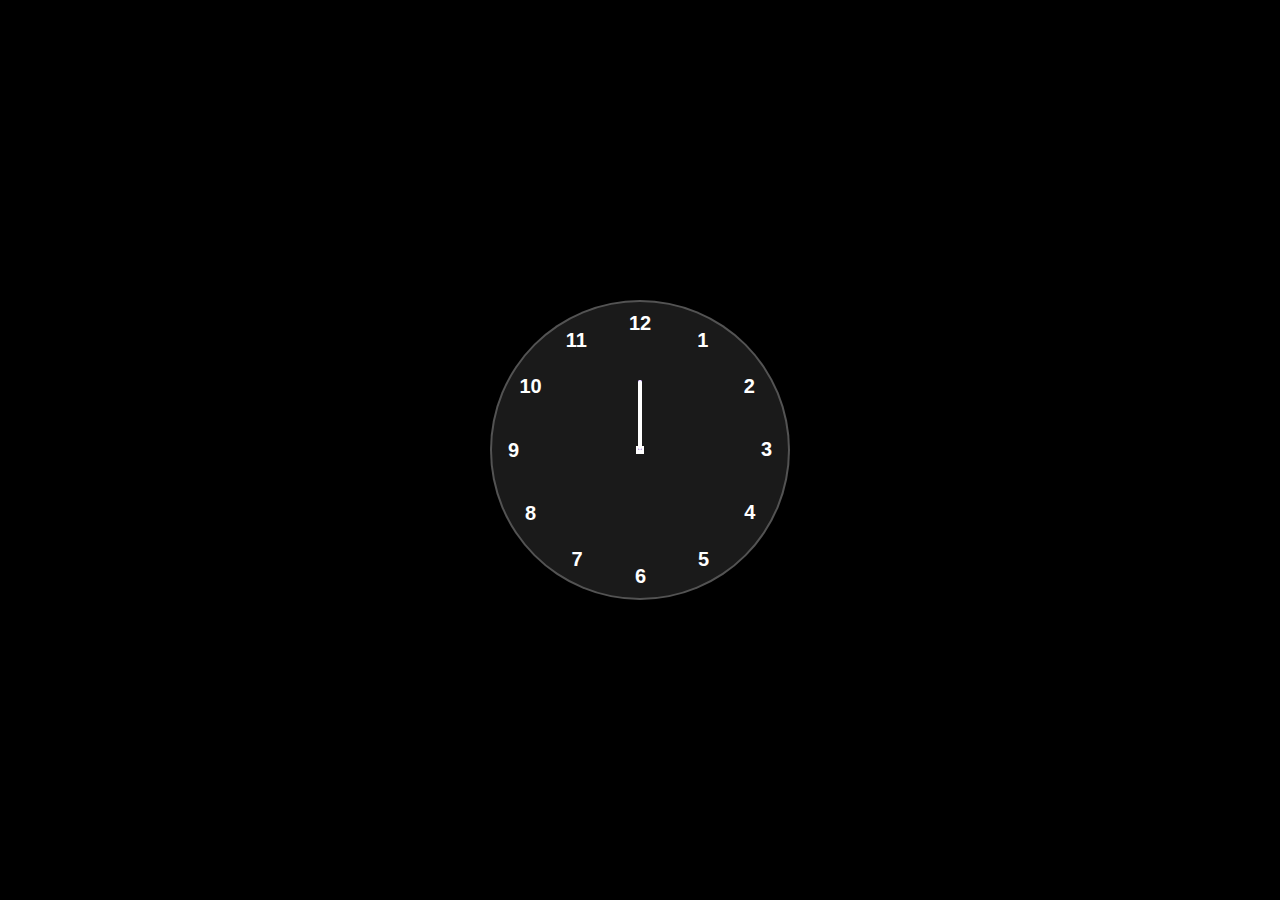
==== html/index.html @ 23a9569f "analog clock project" ====
<!DOCTYPE html>
<html>
<head>
	<title> Analog clock</title>
	<link rel="stylesheet" type="text/css" href="../css/style.css">

<script type="text/javascript" src="../js/script.js"></script>
	

</head>
<body>

<div class="container">
<div class="clock">



<div style="--clr: red" id="hour" class="hand"><i></i></div>
<div style="--clr: blue" id="min" class="hand"><i></i></div>
<div style="--clr: white" id="sec" class="hand"><i></i></div>


<span style="--i:1;"><b>1</b></span>
<span style="--i:2;"><b>2</b></span>
<span style="--i:3;"><b>3</b></span>
<span style="--i:4;"><b>4</b></span>
<span style="--i:5;"><b>5</b></span>
<span style="--i:6;"><b>6</b></span>
<span style="--i:7;"><b>7</b></span>
<span style="--i:8;"><b>8</b></span>
<span style="--i:9;"><b>9</b></span>
<span style="--i:10;"><b>10</b></span>
<span style="--i:11;"><b>11</b></span>
<span style="--i:12;"><b>12</b></span>






</div>




</div>




</body>
</html>
---- css/style.css ----
*{

	
	/*background-color: black;*/

}


*{
margin: 0;
padding: 0;
box-sizing: border-box;
font-family: sans-serif;


}

body{
display: flex;
justify-content: center;
align-items: center;
min-height: 100vh;
background-color:black;
}

.container{
	/*background-color: black;*/

position: relative;
}

.clock{
width: 300px;
height: 300px;
color: #FFFF;
border-radius: 50%;
background-color: rgba(255, 255, 255, 0.1);
border: 2px solid rgba(255, 255, 255, 0.25);s
box-shadow: 0px 0px 30px rgba(0, 0, 0, 0.9);
display: flex;
justify-content: center;
align-items: center;



    
}

.clock span{
position: absolute;
transform: rotate(calc(30deg * var(--i)));
inset: 12px;
text-align: center;
}
.clock span b{
transform: rotate(calc(-30deg * var(--i)));
display: inline-block;
font-size: 20px;

}

.clock::before{
content: '';
position: absolute;
width: 8px;
height: 8px;
background-radius:50%;
background-color: white;
}
.hand{
position: absolute;
display: flex;
justify-content: center;
align-items: flex-end;
}


.hand i{
position: absolute;
background-color: var(--clr);
width: 4px;
height: 70px;
border-radius: 8px;
}
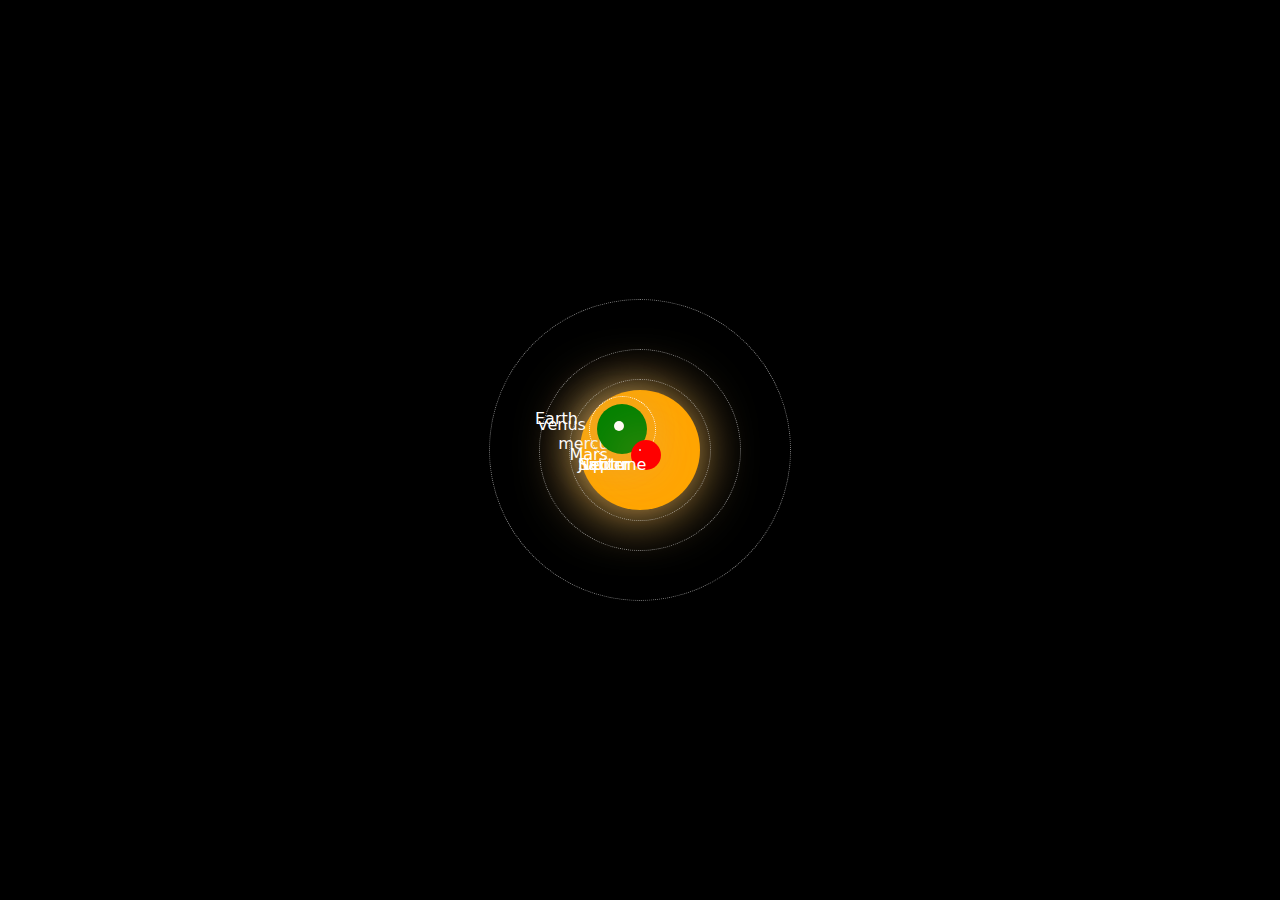
==== commit e4477f70: "make solar system" ====
--- a/html/index.html
+++ b/html/index.html
@@ -10,43 +10,81 @@
 </head>
 <body>
 
-<div class="container">
-<div class="clock">
+<div class="sun"></div>
+
+<div class="mercury-outline">
+	<div class="mercury">
+		<p>mercury</p>
+	
+
+	</div>
+
+</div>
 
 
+<div class="venus-outline-1">
+	<div class="venus">
+		<p>venus</p>
+	
 
-<div style="--clr: red" id="hour" class="hand"><i></i></div>
-<div style="--clr: blue" id="min" class="hand"><i></i></div>
-<div style="--clr: white" id="sec" class="hand"><i></i></div>
-
-
-<span style="--i:1;"><b>1</b></span>
-<span style="--i:2;"><b>2</b></span>
-<span style="--i:3;"><b>3</b></span>
-<span style="--i:4;"><b>4</b></span>
-<span style="--i:5;"><b>5</b></span>
-<span style="--i:6;"><b>6</b></span>
-<span style="--i:7;"><b>7</b></span>
-<span style="--i:8;"><b>8</b></span>
-<span style="--i:9;"><b>9</b></span>
-<span style="--i:10;"><b>10</b></span>
-<span style="--i:11;"><b>11</b></span>
-<span style="--i:12;"><b>12</b></span>
-
-
-
-
-
+	</div>
 
 </div>
 
 
 
-
+<div class="earth-outline-1">
+	<div class="earth">
+		<div class="earth-circle">
+			<div class="earth-inner"></div></div>
+		<p>Earth</p>
+	</div>
 </div>
 
 
 
 
+<div class="mars-outline-1">
+	<div class="mars">
+		<p>Mars</p>
+	
+
+	</div>
+
+</div>
+<div class="jupiter-outline-1">
+	<div class="jupiter">
+		<p>Jupiter</p>
+	
+
+	</div>
+
+</div>
+<div class="saturn-outline-1">
+	<div class="saturn">
+		<p>Saturn</p>
+	
+
+	</div>
+
+</div>
+<div class="uranus-outline-1">
+	<div class="uranus">
+		<p>Urnaus</p>
+	
+
+	</div>
+
+</div>
+
+
+<div class="neptune-outline-1">
+	<div class="neptune">
+		<p>Neptune</p>
+	
+
+	</div>
+
+</div>
 </body>
 </html>--- a/css/style.css
+++ b/css/style.css
@@ -1,84 +1,253 @@
-*{
-
-	
-	/*background-color: black;*/
-
-}
-
-
-*{
-margin: 0;
-padding: 0;
-box-sizing: border-box;
-font-family: sans-serif;
-
-
-}
+
 
 body{
-display: flex;
-justify-content: center;
-align-items: center;
-min-height: 100vh;
+     margin: 0px;
+     padding: 0px;
 background-color:black;
-}
-
-.container{
-	/*background-color: black;*/
-
+background-size: 1000%;
+
+
+
+}
+.sun{
+height: 120px;
+width: 120px;
+background-image: url(../img/sun.jpg);
+border-radius: 50%;
+background-size: cover;
+box-shadow: -4px 2px 56px #f9c05f;
+position: absolute;
+left: 50%;
+top: 50%;
+transform: translate(-50%, -50%);
+background-color: orange;
+
+
+}
+.mercury{
+
+height: 20px;
+width: 20px;
+background:#ba0b0b99;
+border-radius: 50%;
+position: absolute;
+box-shadow: -4px 2px 56px #f9c05f;
+left: 43%;
+top: 42%;
+transform: translate(-50%,-50%);
+animation: orbit2 2s linear infinite;
+}
+
+
+
+@keyframes orbit2{
+
+from{transform: rotate(0deg)translatex(70px) rotate(0deg);}
+to{transform: rotate(360deg)translatex(70px) rotate(-360deg);}
+}
+
+p{
+
+
+	color: white;
+font-family: system-ui;
+position: absolute;
+left: -62px;
+top: -11px;
+
+
+
+}
+
+.mercury-outline,.venus-outline-1,.earth-outline-1,.jupiter-outline-1,
+.saturn-outline-1,.urans-outline,.neptune-outline-1{
+ border-radius: 50%;
+border: 1px dotted #ddd9;
+position: absolute;
+top: 50%;
+left: 50%;
+transform: translate(-50%,-50%);
+}
+.mercury-outline{
+   height: 140px;
+   width: 140px;
+
+
+}
+
+
+.venus{
+
+height: 40px;
+width: 40px;
+background-image: url(../img/venus.jpg);
+background-color: pink;
+background-size: 100%;
+border-radius: 50%;
+position: absolute;
+box-shadow: -4px 2px 56px #c1aa81;
+left: 40%;
+top: 40%;
+transform: translate(-50%,-50%);
+animation: orbit3 10s linear infinite;
+}
+
+
+@keyframes orbit3{
+
+from{transform: rotate(0deg)translatex(100px) rotate(0deg);}
+to{transform: rotate(360deg)translatex(100px) rotate(-360deg);}
+}
+
+.venus-outline-1{
+   height: 200px;
+   width: 200px;
+}
+
+
+  
+
+.earth{
+       height: 50px;
+       width: 50px;
+       background-image: url(../img/earth.jpg);
+       background-color:  green ;
+       background-size: 100%;
+       border-radius: 50%;
+       position: absolute;
+       box-shadow: -4px 2px 56px ##2855d6;
+       left: 44%;
+       top: 43%;
+       transform: translate(-50%,-50%);
+       animation: orbit4 20s linear infinite;
+}
+
+@keyframes orbit4{
+
+from{transform: rotate(0deg)translatex(150px) rotate(0deg);}
+to{transform: rotate(360deg)translatex(150px) rotate(-360deg);}
+}
+
+.earth-outline-1{
+   height: 300px;
+   width: 300px;
+}
+.earth-circle{
+
+height: 65px;
+width: 65px;
+border: 1px dotted #fff;
 position: relative;
-}
-
-.clock{
-width: 300px;
-height: 300px;
-color: #FFFF;
-border-radius: 50%;
-background-color: rgba(255, 255, 255, 0.1);
-border: 2px solid rgba(255, 255, 255, 0.25);s
-box-shadow: 0px 0px 30px rgba(0, 0, 0, 0.9);
-display: flex;
-justify-content: center;
-align-items: center;
-
-
-
-    
-}
-
-.clock span{
-position: absolute;
-transform: rotate(calc(30deg * var(--i)));
-inset: 12px;
-text-align: center;
-}
-.clock span b{
-transform: rotate(calc(-30deg * var(--i)));
-display: inline-block;
-font-size: 20px;
-
-}
-
-.clock::before{
-content: '';
-position: absolute;
-width: 8px;
-height: 8px;
-background-radius:50%;
-background-color: white;
-}
-.hand{
-position: absolute;
-display: flex;
-justify-content: center;
-align-items: flex-end;
-}
-
-
-.hand i{
-position: absolute;
-background-color: var(--clr);
-width: 4px;
-height: 70px;
-border-radius: 8px;
-}+left: -8px;
+top: -8px;
+border-radius: 40px;
+}
+
+.earth-inner{
+height: 10px;
+width: 10px;
+background-color:white; 
+border-radius: 50%;
+position: absolute;
+transform: translate(-50%,-50%);
+left: 45%;
+top: 45%;
+animation: orbit5 3s linear infinite;
+}
+
+@keyframes orbit5{
+
+from{transform: rotate(0deg)translatex(33px) rotate(0deg);}
+to{transform: rotate(360deg)translatex(33px) rotate(-360deg);}
+}
+
+
+
+
+
+.mars{
+
+height: 30px;
+width: 30px;
+background-image: url(../img/mars.jpg);
+background-color: red;
+background-size: 100%;
+border-radius: 50%;
+position: absolute;
+box-shadow: -4px 2px 56px #fea535;
+left: 50.5%;
+top: 50.5%;
+transform: translate(-50%,-50%);
+animation: orbit6 30s linear infinite;
+}
+
+
+@keyframes orbit6{
+
+from{transform: rotate(0deg)translatex(185px) rotate(0deg);}
+to{transform: rotate(360deg)translatex(185px) rotate(-360deg);}
+}
+
+.mars-outline-1{
+   height: 370px;
+   width: 370px;
+}
+
+
+
+
+
+
+
+
+
+
+
+
+
+
+
+
+
+
+
+
+
+
+
+
+
+
+
+
+
+
+
+
+
+
+
+
+
+
+
+
+
+
+
+
+
+
+
+
+
+
+
+
+
+
+
+
+
+
+
